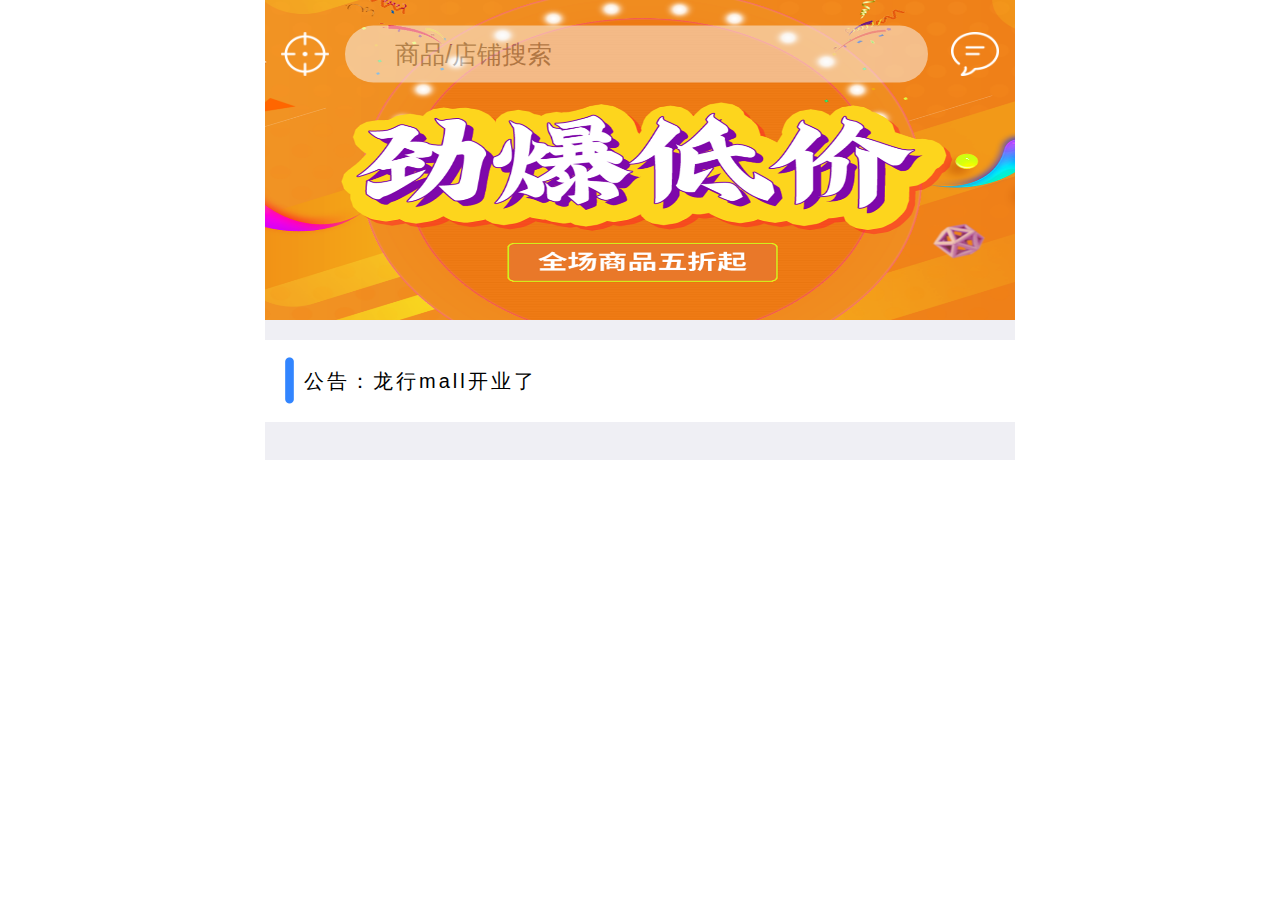
==== index.html @ 8f2cef60 "导航" ====
<!DOCTYPE html>
<html lang="en">
<head>
    <meta charset="UTF-8">
    <meta name="viewport" content="width=device-width, initial-scale=1.0">
    <script src="./js/index.js"></script>
    <link rel="stylesheet" href="./css/normalize.css">
    <link rel="stylesheet" href="./css/index.css">
    <title>Document</title>
</head>
<body>
    <div class="search-content">
        <a class="target"></a>
        <div class="search">
            <form action="">
                <input type="text" placeholder="商品/店铺搜索">
            </form>
        </div>
        <a class="news"></a>
    </div>
    <div class="sub">
       <!-- <img src="./img/sub.png" alt="">  -->
       <div class="message">
            <div class="contain">
                <img src="./img/span.png"><span>公告：龙行mall开业了</span>
            </div>
       </div>
    </div>
</body>
</html>
---- css/index.css ----
@media screen and (min-width: 750px){
    html{
        font-size: 75px!important;
    }
}
body{
    min-width: 320px;
    max-width: 750px;
    width: 10rem;
    font-family: Arial, Helvetica, sans-serif;
    margin: 0 auto;
    line-height: 1.5;
}
.search-content{
    width: 10rem;
    height: 1.1733333rem;
    position: fixed;
   
    top: .133333rem;
    left: 50%;
    transform: translateX(-50%);
    display: flex;
    align-items: center;
    justify-content: space-between;
}
.target{
    width: .8rem;
    height: .733333rem;
    background: url(../img/target.png) no-repeat;
    background-size: 80% 80%;
    background-position: 50% 50%;
    margin: 0 .133333rem;
    cursor: pointer;
 }
 .search{
     flex: 1;
     height: 100%;
     position: relative;
 }
 .search input{
     width: 90%;
     height: .733333rem;
     border-radius: .733333rem ;
     outline: none;
     border: none;
     padding-left: .666667rem;
     font-size: .333333rem;
     position: absolute;
     top: 50%;
     opacity: 0.5;
     transform: translateY(-50%);
     background-color: #fafafa;
 }
 .news{
     width: .8rem;
     height: .733333rem;
     background: url(../img/news.png) no-repeat;
     background-size: 80% 80%;
     background-position: 50% 50%;
     margin: 0 .133333rem;
     cursor: pointer;
 }
 .sub{
     width: 10rem;
     height: 6.133333rem;
     background: url(../img/sub.png) no-repeat;
     background-size: 100% 100%;
     display: flex;
     align-items: flex-end;
 }

 .message{
     width: 100%;
     height: 1.866667rem;
     background-color: #efeff4;
 }
.message .contain{
    width: 100%;
    height: 1.093333rem;
    background-color: #FFF;
    margin-top: .266667rem;
    display: flex;
    align-items: center;
    box-sizing: border-box;
    padding: 0 .266667rem;
    font-size: .266667rem;
    letter-spacing: .04rem;
}
.contain img{
    margin-right: .133333rem;
}
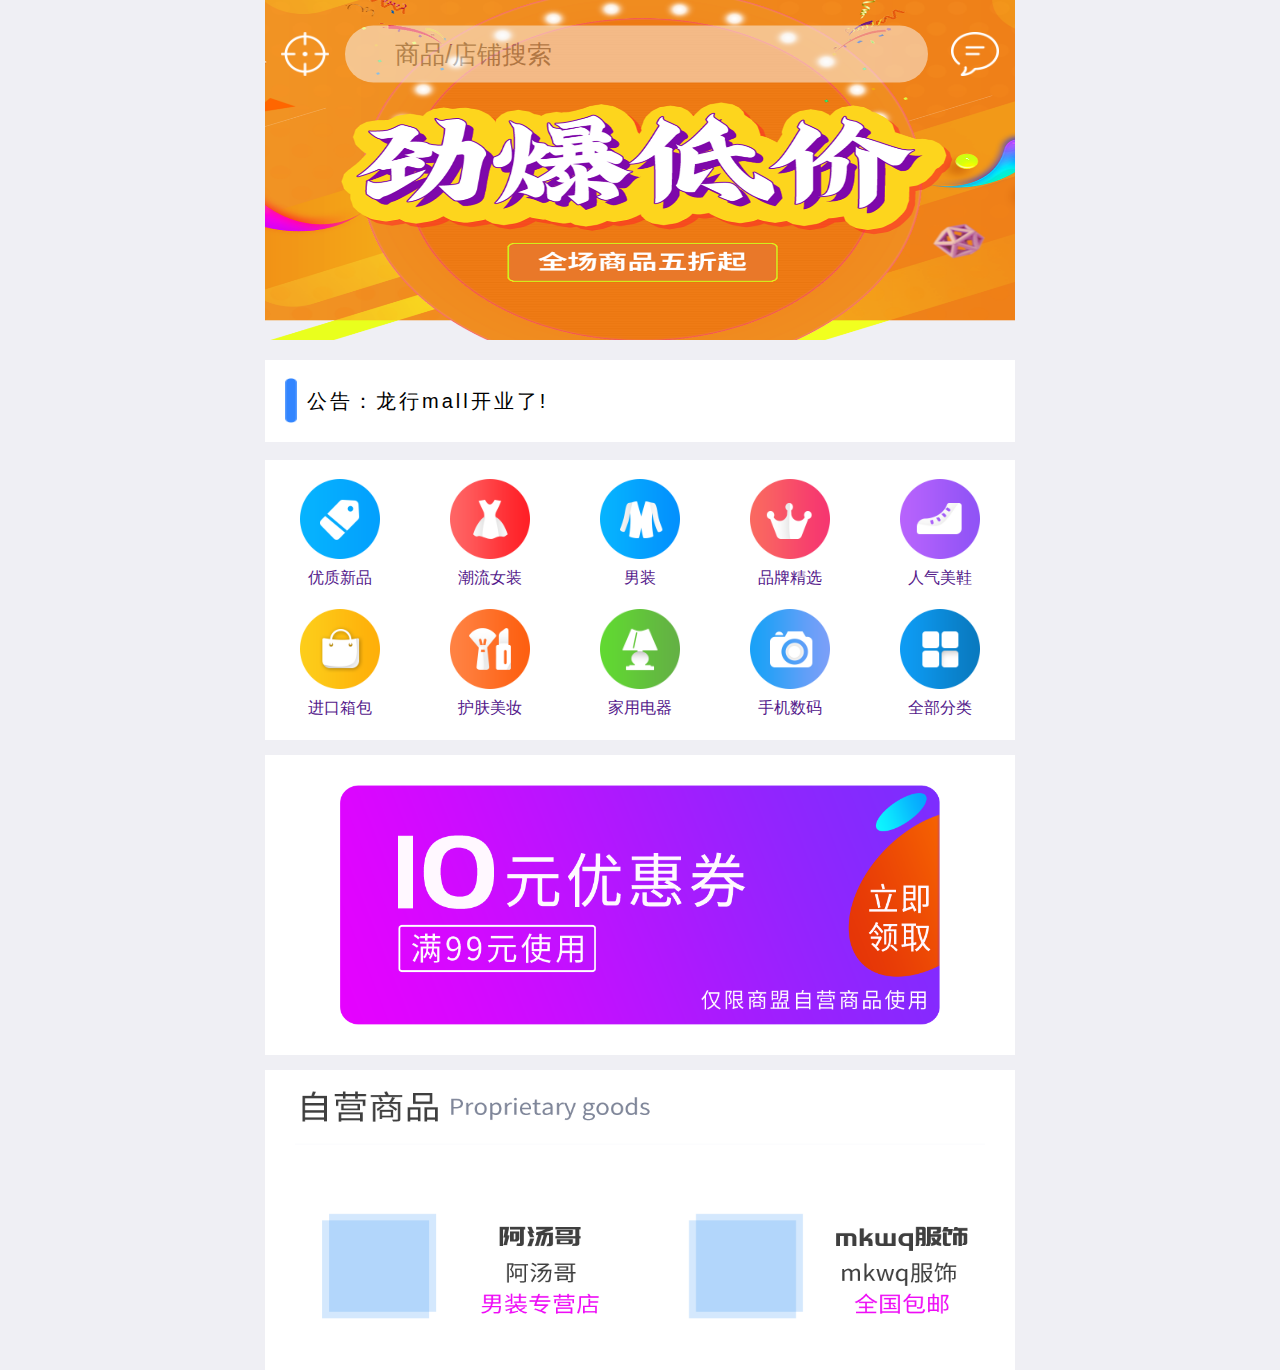
==== commit c508432a: "complete" ====
--- a/index.html
+++ b/index.html
@@ -22,9 +22,79 @@
        <!-- <img src="./img/sub.png" alt="">  -->
        <div class="message">
             <div class="contain">
-                <img src="./img/span.png"><span>公告：龙行mall开业了</span>
+                <img src="./img/span.png"><span>公告：龙行mall开业了!</span>
             </div>
        </div>
     </div>
+    <div class="nav">
+        <li>
+            <a href="">
+                <img src="./img/t1.png" alt="">
+                <p>优质新品</p>
+            </a>
+        </li>
+        <li>
+            <a href="">
+                <img src="./img/t2.png" alt="">
+                <p>潮流女装</p>
+            </a>
+        </li>
+        <li>
+            <a href="">
+                <img src="./img/t3.png" alt="">
+                <p>男装</p>
+            </a>
+        </li>
+        <li>
+            <a href="">
+                <img src="./img/t4.png" alt="">
+                <p>品牌精选</p>
+            </a>
+        </li>
+        <li>
+            <a href="">
+                <img src="./img/t5.png" alt="">
+                <p>人气美鞋</p>
+            </a>
+        </li>
+        <li>
+            <a href="">
+                <img src="./img/t6.png" alt="">
+                <p>进口箱包</p>
+            </a>
+        </li>
+        <li>
+            <a href="">
+                <img src="./img/t7.png" alt="">
+                <p>护肤美妆</p>
+            </a>
+        </li>
+        <li>
+            <a href="">
+                <img src="./img/t8.png" alt="">
+                <p>家用电器</p>
+            </a>
+        </li>
+        <li>
+            <a href="">
+                <img src="./img/t9.png" alt="">
+                <p>手机数码</p>
+            </a>
+        </li>
+        <li>
+            <a href="">
+                <img src="./img/t10.png" alt="">
+                <p>全部分类</p>
+            </a>
+        </li>
+    </div>
+    <div class="other">
+         <a href="">
+             <img src="./img/内容.png" alt="">
+         </a>
+    </div>
+    <div class="bottom-setion">
+
+    </div>
 </body>
 </html>--- a/css/index.css
+++ b/css/index.css
@@ -3,19 +3,23 @@
         font-size: 75px!important;
     }
 }
+li{
+    list-style: none;
+}
 body{
     min-width: 320px;
     max-width: 750px;
     width: 10rem;
+    height: 100%;
     font-family: Arial, Helvetica, sans-serif;
     margin: 0 auto;
     line-height: 1.5;
+    background-color:#efeff4 ;
 }
 .search-content{
     width: 10rem;
     height: 1.1733333rem;
     position: fixed;
-   
     top: .133333rem;
     left: 50%;
     transform: translateX(-50%);
@@ -71,7 +75,7 @@
 
  .message{
      width: 100%;
-     height: 1.866667rem;
+     height: 1.6rem;
      background-color: #efeff4;
  }
 .message .contain{
@@ -88,6 +92,59 @@
 }
 .contain img{
     margin-right: .133333rem;
+    width: .16rem;
+    height: .6rem;
 }
-
-
+.nav{
+    width: 100%;
+    height: 3.733333rem;
+    background-color:#ffffff;
+    display: flex;
+    flex-wrap: wrap;
+    justify-content: center;
+    align-items: center;
+    padding: .133333rem 0;
+    box-sizing: border-box;
+    color:#000000
+}
+.nav li{
+    width: 2rem;
+    display: flex;
+    align-items: center;
+    justify-content: center;
+    text-align: center;
+    font-size: .213333rem;
+}
+.nav li img{
+    width: 1.066667rem;
+    height: 1.066667rem;
+}
+.nav li p{
+    margin-top: 0;
+    margin-bottom:0 ;
+}
+.other {
+    width: 100%;
+    height: 4rem;
+    display: flex;
+    justify-content: center;
+    align-items: center;
+    margin-top: .2rem;
+    background-color: #FFFFFF;
+}
+.other a {
+    border-radius: .106667rem;
+    width: 80%;
+    height: 80%;
+}
+.other a img{
+    width: 100%;
+    height: 100%;
+}
+.bottom-setion{
+    width: 100%;
+    margin-top: .2rem;
+    height: 4rem;
+    background: url(../img/自营商品.png) no-repeat;
+    background-size: 100% 100%;
+}